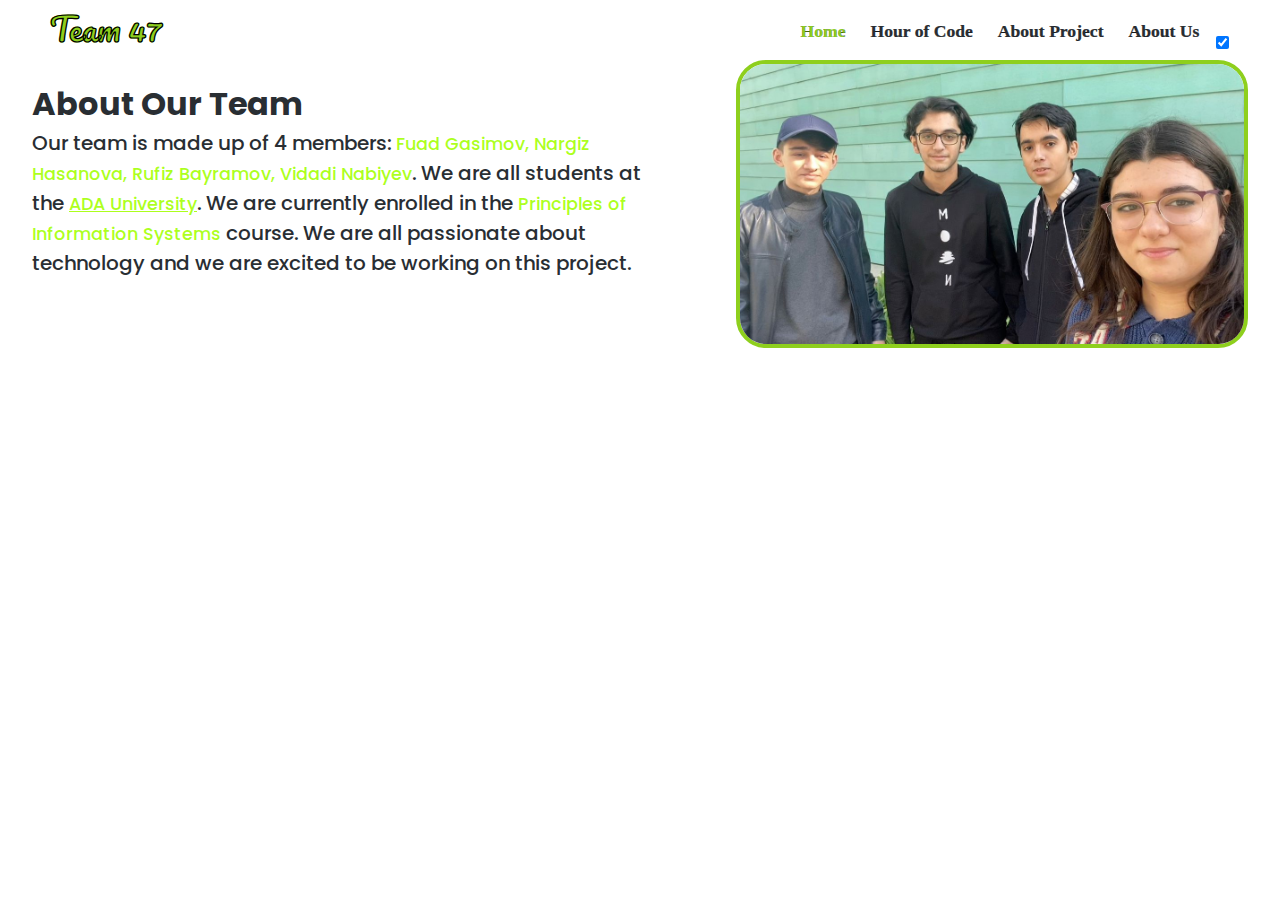
==== html/index.html @ 3bd1cbd7 "header done, home started" ====
<!DOCTYPE html>
<!-- 
    SITE 1101 Principles of Information Systems Fall 2022 
    (c)2022 by Name Surname 
    Submitted in partial fulfillment of the requirements of the course.
-->
<html lang="en">
<head>
    <meta charset="UTF-8">
    <meta http-equiv="X-UA-Compatible" content="IE=edge">
    <meta name="viewport" content="width=device-width, initial-scale=1.0">
    <title>Home</title>
    <link rel="stylesheet" href="/css/style.css">
    <link rel="preconnect" href="https://fonts.googleapis.com">
<link rel="preconnect" href="https://fonts.gstatic.com" crossorigin>
<link href="https://fonts.googleapis.com/css2?family=Montserrat:ital,wght@0,200;0,300;0,400;0,500;0,600;1,100;1,200;1,300;1,400;1,500&family=Nunito:ital,wght@0,200;0,300;0,400;0,500;0,600;1,200;1,300;1,400;1,500&family=Orbitron:wght@400;500;600;700;800;900&family=Pacifico&family=Poppins:ital,wght@0,100;0,200;0,300;0,400;0,500;0,600;0,700;0,800;0,900;1,100;1,200;1,300;1,400;1,500;1,600;1,700;1,800;1,900&family=Roboto:ital,wght@0,100;0,300;0,400;0,500;0,700;1,100&display=swap" rel="stylesheet">
    </head>
<body id="body-id">
    <header>
        <h2 class="title">Team 47</h2>
        <nav>
            <ul class="navbar">
                <li><a class="current" href="index.html">Home</a></li>
                <li><a href="hoc.html">Hour of Code</a></li>
                <li><a href="about-project.html">About Project</a></li>
                <li><a href="about.html">About Us</a></li>
            </ul>
        </nav>
    </header>

    <input type="checkbox" name="dark-mode" id="ChangeTheme">
    <section class="header-section">
        <div class="header-text">
            <h1>About Our Team</h1>

            
            <p>Our team is made up of 4 members: <small>Fuad Gasimov,  Nargiz Hasanova,  Rufiz Bayramov,  Vidadi Nabiyev</small>. We are all students at the <small> <a href="https://ada.edu.az/" target="_blank">ADA University</a></small>. We are currently enrolled in the <small>Principles of Information Systems</small> course. We are all passionate about technology and we are excited to be working on this project.</p>
        </div>
        <div class="header-image">
            <img src="../media/e584858f-a6c1-4c6e-b422-646ae807b594.jpg" alt="UTD">
        </div>
    </section>
    <!-- <section class="main-section">
        <div class="main-div">
            <div class="title-box">
                <h2>About the Team 47</h2>
                <hr>
            </div>
        </div>

    </section> -->

    <script src="../script.js"></script>
</body>
</html>
---- css/style.css ----
*{
    margin: 0;
    padding: 0;
    box-sizing: border-box;
}

body{
    background-color:#fff;
    transition-duration: 0.3s;

}


header{
    width: 98%;
    margin: auto;
    /* border: 1px solid red; */
    display: flex;
    justify-content: space-between;
    position: fixed;
    background-color: #fff;
    transition: 0.2s ease-in-out;


}


.current{
    /* color: #8ecf1d !important; */
    color: #8ecf1d !important;
}

.title{
    color: #8ecf1d;
    font-size: 2rem;
    padding-left: 50px;
    font-family: 'Pacifico', cursive;
    -webkit-text-stroke-width: 0.2px;
    -webkit-text-stroke-color: black;
}
nav{
    display: flex;
    align-items: center;
}
.navbar{
    display: flex;
    justify-content: space-around;
    list-style: none;
    padding-top: 6px;
    margin-right: 30px;

}
.navbar li{
    padding-right: 25px;
    font-size: 1.1rem;
    position: relative;

}
.navbar li::before{
    position: absolute  ;
    content: "";
    top: 120%;
    left: 0;
    display: block;
    width: 0px;
    height: 2px;
    background-color: #fff;
    transition: 0.2s ease-in-out;

}
.navbar li:hover::before{
    width: 78%;
    background-color: #8ecf1d;
}
.navbar li:hover a {
    color: #86c220 !important;
}

.navbar li a{
    text-decoration: none;
    /* color: #F5F4F7; */
    color: #292E33;
    font-weight: 600;
    transition: 0.2s ease-in-out;
    -webkit-text-stroke-width: 0.2px;
    -webkit-text-stroke-color: black;
}


.dark-mode-bg {
    background: #292E33;
  }
.dark-mode-txt {
    color: #fff;
  }

#ChangeTheme{
    position: fixed;
    top: 4%;
    right: 4%;
}

.main-section{
    position: relative;
    /* border: 1px solid red; */
    top: 80px;
}
/* .main-section .main-div{
    position: absolute;
    z-index: 10;
    background-color: #7cb617;
    width: 91%;
    margin-left: 4.5%;
    height: 440px;
    top: 20px;
    border-radius: 40px;
}

.main-section .main-div .title-box h2{
    color: #e2e2e2;
    margin-left: 41%;
    margin-top: 15px;
}

.main-section .main-div .title-box hr{
    width: 19.1 %;
    height: 2px;
    margin-left: 40%;
    margin-top: 10px;
    background-color: #e2e2e2;
    
} */

.header-section{
    position: relative;
    top: 60px;
    width: 100%;
    display: flex;
    justify-content: space-around;
}

.header-section .header-image{
    width: 40%;


}
.header-section .header-image img{
    width: 100%;
    border-radius: 30px;
    border: 4px solid #8ecf1d;

}
.header-section .header-text{
    width: 50%;
    padding-top: 20px;
    /* border: 1px solid red; */
    font-weight: 500;
    font-size: 20px;
    font-family: 'Poppins', sans-serif;
}

.header-section .header-text h1{
    font-family: 'Poppins', sans-serif;
    font-size: 2rem;
}
.header-section .header-text small{
    font-size: 1.1rem;
    font-family: 'Poppins', sans-serif;
    font-weight: 500;
    color: #a2ff00e2;
}

.header-section .header-text small a{
    color: #a2ff00e2 !important;
    transition: 0.2s ease-in-out;
}
.header-section .header-text small a:hover{
    color: #5a8b04 !important;
}
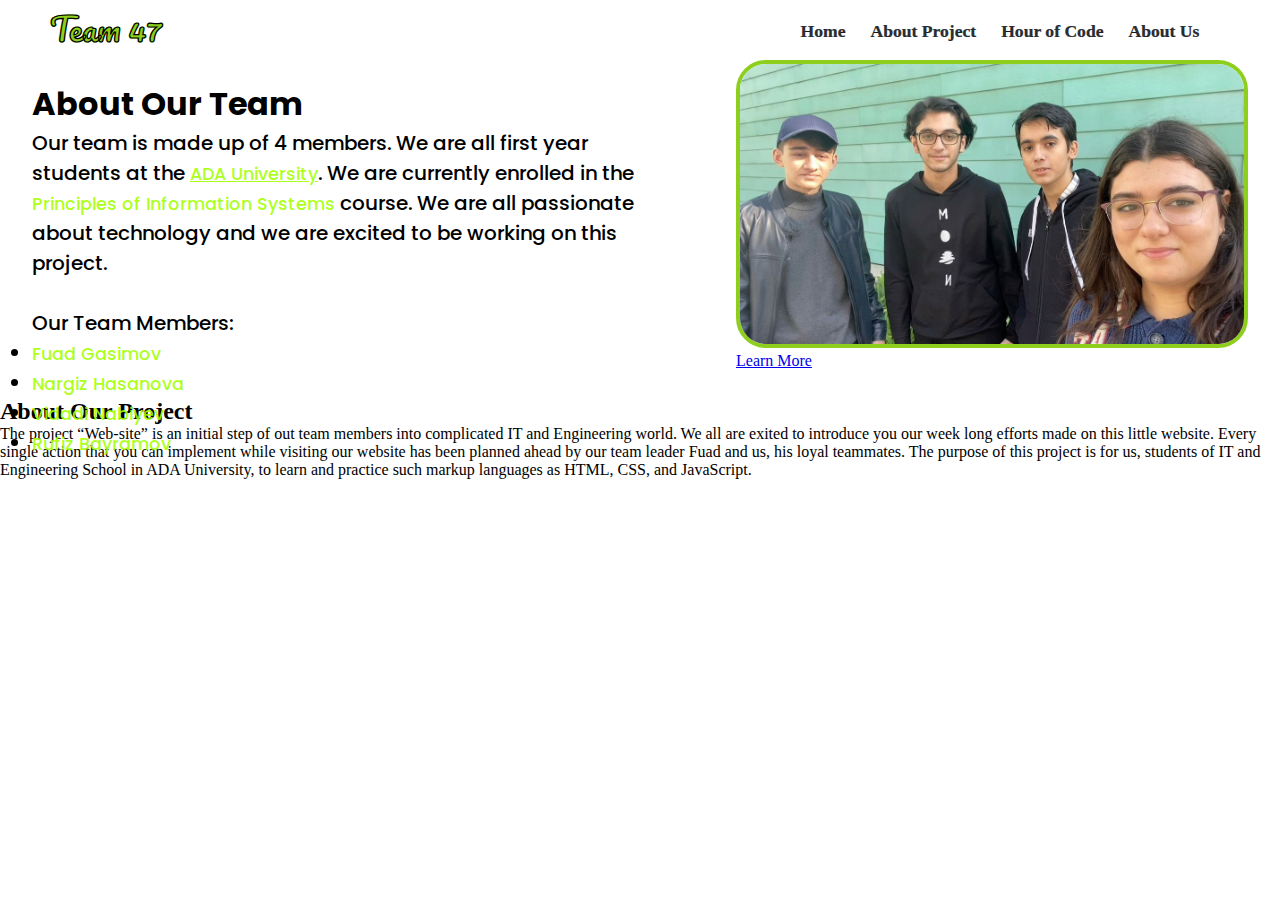
==== commit 1b2f5d93: "description about project" ====
--- a/html/index.html
+++ b/html/index.html
@@ -10,46 +10,60 @@
     <meta http-equiv="X-UA-Compatible" content="IE=edge">
     <meta name="viewport" content="width=device-width, initial-scale=1.0">
     <title>Home</title>
+    <link rel="icon" type="image/png" href="../media/favicon.png" />
     <link rel="stylesheet" href="/css/style.css">
     <link rel="preconnect" href="https://fonts.googleapis.com">
 <link rel="preconnect" href="https://fonts.gstatic.com" crossorigin>
 <link href="https://fonts.googleapis.com/css2?family=Montserrat:ital,wght@0,200;0,300;0,400;0,500;0,600;1,100;1,200;1,300;1,400;1,500&family=Nunito:ital,wght@0,200;0,300;0,400;0,500;0,600;1,200;1,300;1,400;1,500&family=Orbitron:wght@400;500;600;700;800;900&family=Pacifico&family=Poppins:ital,wght@0,100;0,200;0,300;0,400;0,500;0,600;0,700;0,800;0,900;1,100;1,200;1,300;1,400;1,500;1,600;1,700;1,800;1,900&family=Roboto:ital,wght@0,100;0,300;0,400;0,500;0,700;1,100&display=swap" rel="stylesheet">
-    </head>
+<link rel="stylesheet" href="https://cdnjs.cloudflare.com/ajax/libs/font-awesome/5.15.4/css/all.min.css" integrity="sha512-1ycn6IcaQQ40/MKBW2W4Rhis/DbILU74C1vSrLJxCq57o941Ym01SwNsOMqvEBFlcgUa6xLiPY/NS5R+E6ztJQ==" crossorigin="anonymous" referrerpolicy="no-referrer" />
+</head>
 <body id="body-id">
     <header>
         <h2 class="title">Team 47</h2>
         <nav>
             <ul class="navbar">
-                <li><a class="current" href="index.html">Home</a></li>
+                <li><a class="header-nav" href="#header-section">Home</a></li>
+                <li><a class="about-nav"href="#home-about-pr">About Project</a></li>
                 <li><a href="hoc.html">Hour of Code</a></li>
-                <li><a href="about-project.html">About Project</a></li>
                 <li><a href="about.html">About Us</a></li>
             </ul>
         </nav>
     </header>
 
-    <input type="checkbox" name="dark-mode" id="ChangeTheme">
-    <section class="header-section">
+    <section class="header-section" id="header-section">
         <div class="header-text">
             <h1>About Our Team</h1>
 
             
-            <p>Our team is made up of 4 members: <small>Fuad Gasimov,  Nargiz Hasanova,  Rufiz Bayramov,  Vidadi Nabiyev</small>. We are all students at the <small> <a href="https://ada.edu.az/" target="_blank">ADA University</a></small>. We are currently enrolled in the <small>Principles of Information Systems</small> course. We are all passionate about technology and we are excited to be working on this project.</p>
+            <p>Our team is made up of 4 members. We are all first year students at the <small> <a href="https://ada.edu.az/" target="_blank">ADA University</a></small>. We are currently enrolled in the <small>Principles of Information Systems</small> course. We are all passionate about technology and we are excited to be working on this project.</p>
+            <br>
+            <p>Our Team Members:</p>
+            <ul>
+                <li><small>Fuad Gasimov</small></li>
+                <li><small>Nargiz Hasanova</small></li>
+                <li><small>Vidadi Nabiyev</small></li>
+                <li><small>Rufiz Bayramov</small></li>
+            </ul>
         </div>
         <div class="header-image">
             <img src="../media/e584858f-a6c1-4c6e-b422-646ae807b594.jpg" alt="UTD">
+            <a href="about.html" class="learn-more">
+                <span class="circle" aria-hidden="true">
+                <span class="icon arrow"></span>
+                </span>
+                <span class="button-text">Learn More</span>
+              </a>
         </div>
     </section>
-    <!-- <section class="main-section">
-        <div class="main-div">
-            <div class="title-box">
-                <h2>About the Team 47</h2>
-                <hr>
-            </div>
-        </div>
+    <section class="home-about-pr" id="home-about-pr">
+        <h2>About Our Project</h2>
+        <p>The project “Web-site” is an initial step of out team members into complicated IT and Engineering world. We all are exited to  introduce you our week long efforts made on this little website. Every single action that you can implement while visiting our website has been planned ahead by our team leader Fuad and us, his loyal teammates.
+            The purpose of this project is for us, students of IT and Engineering School in ADA University, to learn and practice such markup languages as HTML, CSS, and JavaScript.</p>
+    </section>
+    
+        
 
-    </section> -->
-
+    
     <script src="../script.js"></script>
 </body>
 </html>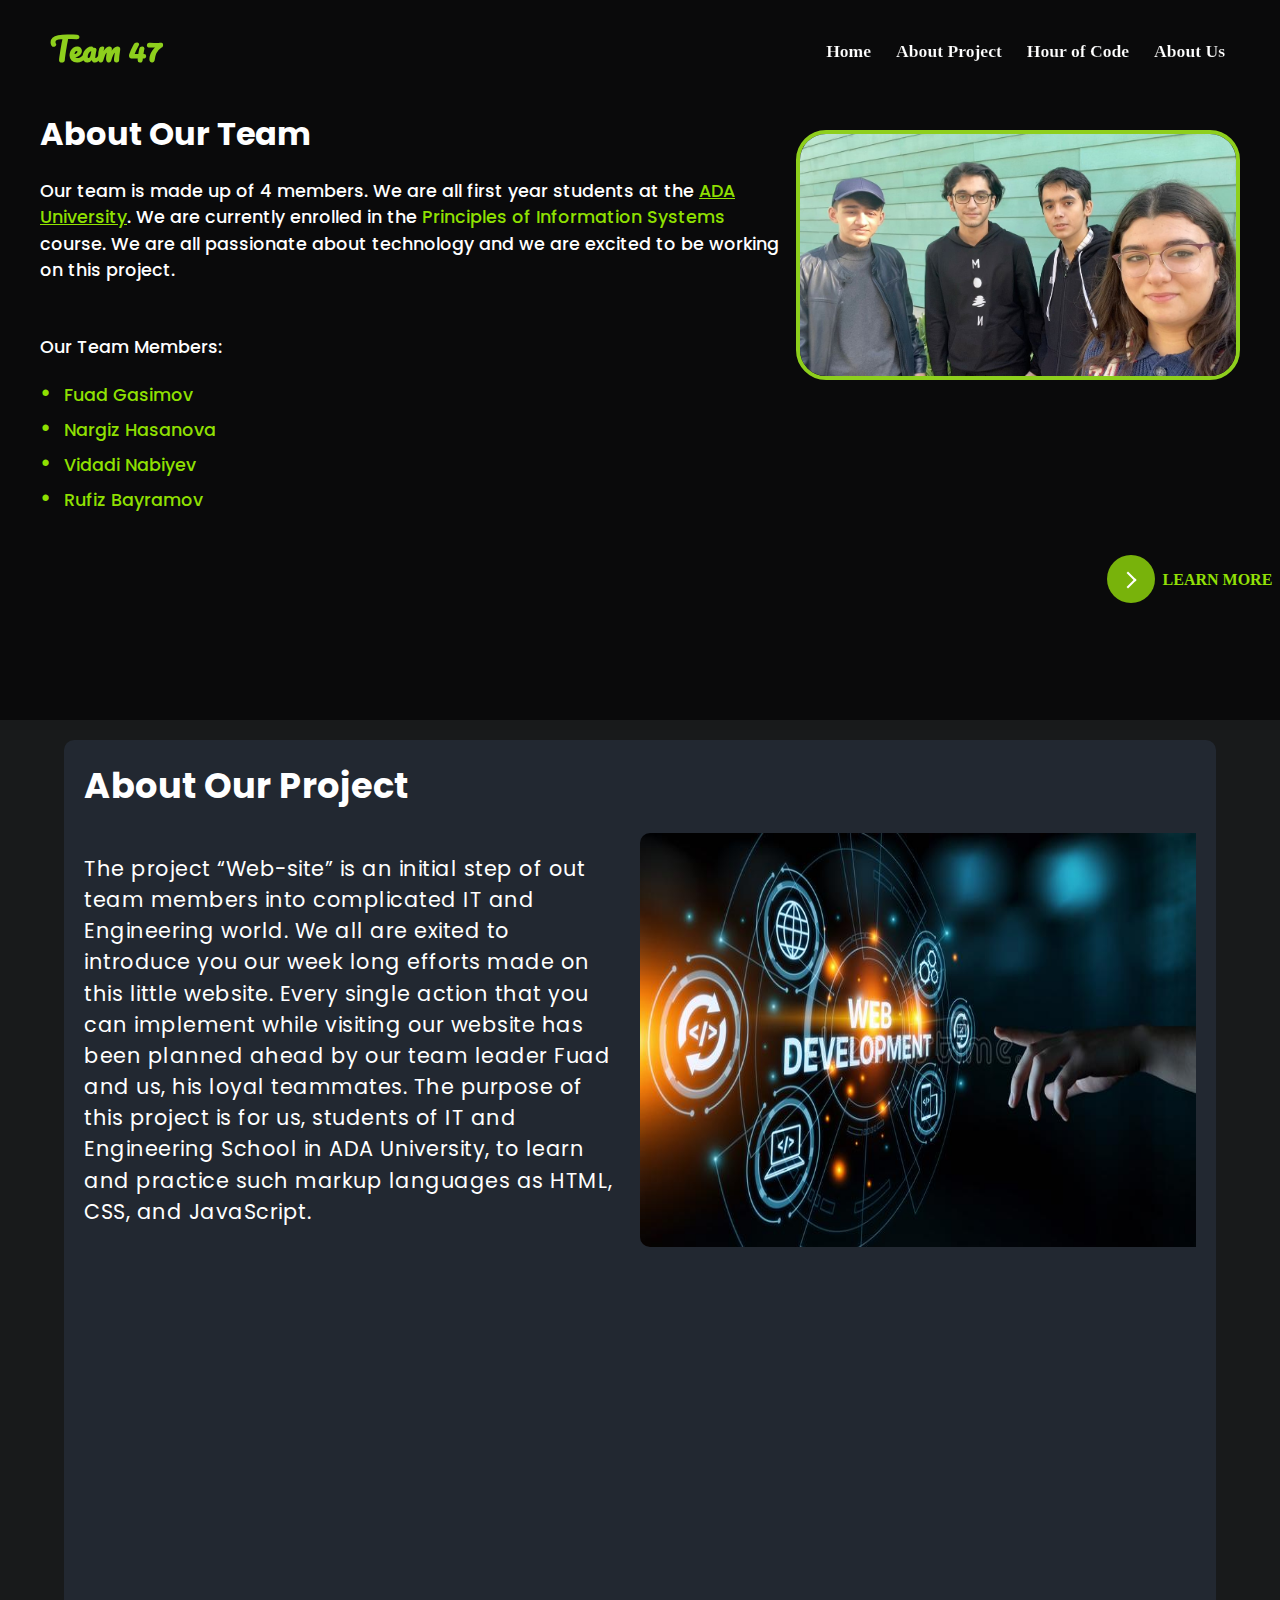
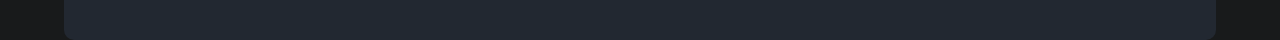
==== commit 5cb98730: "about project image" ====
--- a/html/index.html
+++ b/html/index.html
@@ -57,8 +57,12 @@
     </section>
     <section class="home-about-pr" id="home-about-pr">
         <h2>About Our Project</h2>
-        <p>The project “Web-site” is an initial step of out team members into complicated IT and Engineering world. We all are exited to  introduce you our week long efforts made on this little website. Every single action that you can implement while visiting our website has been planned ahead by our team leader Fuad and us, his loyal teammates.
-            The purpose of this project is for us, students of IT and Engineering School in ADA University, to learn and practice such markup languages as HTML, CSS, and JavaScript.</p>
+        <div class="desc">
+            <p>The project “Web-site” is an initial step of out team members into complicated IT and Engineering world. We all are exited to  introduce you our week long efforts made on this little website. Every single action that you can implement while visiting our website has been planned ahead by our team leader Fuad and us, his loyal teammates.
+                The purpose of this project is for us, students of IT and Engineering School in ADA University, to learn and practice such markup languages as HTML, CSS, and JavaScript.</p>
+            <img src="../media/web.jpg" alt="">
+        </div>
+       
     </section>
     
         
--- a/css/style.css
+++ b/css/style.css
@@ -5,23 +5,33 @@
 }
 
 body{
-    background-color:#fff;
+    background-color:#181A1B;
     transition-duration: 0.3s;
 
 }
 
 
 header{
-    width: 98%;
+    width: 100%;
     margin: auto;
     /* border: 1px solid red; */
     display: flex;
     justify-content: space-between;
     position: fixed;
-    background-color: #fff;
     transition: 0.2s ease-in-out;
-
-
+    z-index: 200;
+    padding: 20px 0;
+
+}
+header.sticky{
+    background-color: #181A1B;
+    box-shadow: 0 0 10px 0 rgba(0,0,0,0.5);
+    padding: 0px 0;
+    border-bottom: 2px solid #8ecf1d;
+
+}
+.navbar-scroll{
+    background-color: #181A1B !important;
 }
 
 
@@ -29,14 +39,14 @@
     /* color: #8ecf1d !important; */
     color: #8ecf1d !important;
 }
+
 
 .title{
     color: #8ecf1d;
     font-size: 2rem;
     padding-left: 50px;
     font-family: 'Pacifico', cursive;
-    -webkit-text-stroke-width: 0.2px;
-    -webkit-text-stroke-color: black;
+
 }
 nav{
     display: flex;
@@ -79,69 +89,65 @@
 .navbar li a{
     text-decoration: none;
     /* color: #F5F4F7; */
-    color: #292E33;
+    color: #fff;
     font-weight: 600;
     transition: 0.2s ease-in-out;
     -webkit-text-stroke-width: 0.2px;
     -webkit-text-stroke-color: black;
-}
-
-
-.dark-mode-bg {
-    background: #292E33;
+    transition: 0.3s ease-in-out;
+}
+
+
+/* .dark-mode-bg {
+    background: #181A1B;
   }
+.light-mode-bg {
+    background: #fff;
+  }
+
 .dark-mode-txt {
     color: #fff;
   }
 
 #ChangeTheme{
     position: fixed;
-    top: 4%;
+    bottom: 6%;
     right: 4%;
-}
+} */
 
 .main-section{
     position: relative;
     /* border: 1px solid red; */
     top: 80px;
 }
-/* .main-section .main-div{
-    position: absolute;
-    z-index: 10;
-    background-color: #7cb617;
-    width: 91%;
-    margin-left: 4.5%;
-    height: 440px;
-    top: 20px;
-    border-radius: 40px;
-}
-
-.main-section .main-div .title-box h2{
-    color: #e2e2e2;
-    margin-left: 41%;
-    margin-top: 15px;
-}
-
-.main-section .main-div .title-box hr{
-    width: 19.1 %;
-    height: 2px;
-    margin-left: 40%;
-    margin-top: 10px;
-    background-color: #e2e2e2;
+
+small{
+    font-size: 1.1rem;
+    font-family: 'Poppins', sans-serif;
+    font-weight: 500;
+    color: #a2ff00e2;
     
-} */
-
+}
 .header-section{
-    position: relative;
-    top: 60px;
-    width: 100%;
+    background-image: url(../media/pexels-hasan-albari-1229861.jpg);
+    background-color: rgba(0, 0, 0, 0.584);
+    background-attachment: fixed;
+    background-blend-mode: darken;
+    background-size: cover;
+    background-position: center;
+    background-repeat: no-repeat;
+    position: relative;
+    padding-top: 90px;
+    width: 100%;
+    height: 80vh;
     display: flex;
     justify-content: space-around;
 }
 
 .header-section .header-image{
     width: 40%;
-
+    margin-right: 40px;
+    margin-top: 40px;
 
 }
 .header-section .header-image img{
@@ -150,8 +156,104 @@
     border: 4px solid #8ecf1d;
 
 }
+
+
+
+
+   
+   a.learn-more {
+    width: 12rem;
+    height: auto;
+    position: relative;
+    display: inline-block;
+    cursor: pointer;
+    outline: none;
+    border: 0;
+    vertical-align: middle;
+    text-decoration: none;
+    background: transparent;
+    padding: 0;
+    font-size: inherit;
+    font-family: inherit;
+    top: 29%;
+    left: 70%;
+   }
+   
+   a.learn-more .circle {
+    transition: all 0.45s cubic-bezier(0.65, 0, 0.076, 1);
+    position: relative;
+    display: block;
+    margin: 0;
+    width: 3rem;
+    height: 3rem;
+    background: #78b30b;
+    border-radius: 1.625rem;
+   }
+   
+   a.learn-more .circle .icon {
+    transition: all 0.45s cubic-bezier(0.65, 0, 0.076, 1);
+    position: absolute;
+    top: 0;
+    bottom: 0;
+    margin: auto;
+    background: #fff;
+   }
+   
+   a.learn-more .circle .icon.arrow {
+    transition: all 0.45s cubic-bezier(0.65, 0, 0.076, 1);
+    left: 0.625rem;
+    width: 1.125rem;
+    height: 0.125rem;
+    background: none;
+   }
+   
+   a.learn-more .circle .icon.arrow::before {
+    position: absolute;
+    content: "";
+    top: -0.29rem;
+    right: 0.0625rem;
+    width: 0.625rem;
+    height: 0.625rem;
+    border-top: 0.125rem solid #fff;
+    border-right: 0.125rem solid #fff;
+    transform: rotate(45deg);
+   }
+   
+   a.learn-more .button-text {
+    transition: all 0.45s cubic-bezier(0.65, 0, 0.076, 1);
+    position: absolute;
+    top: 0;
+    left: 0;
+    right: 0;
+    bottom: 0;
+    padding: 0.75rem 0;
+    margin: 0 0 0 1.85rem;
+    color: #92E006;
+    font-weight: 700;
+    line-height: 1.6;
+    text-align: center;
+    text-transform: uppercase;
+   }
+   
+   a:hover .circle {
+    width: 100%;
+   }
+   
+   a:hover .circle .icon.arrow {
+    background: #fff;
+    transform: translate(1rem, 0);
+   }
+   
+   a:hover .button-text {
+    color: #fff;
+   }
+
+
+
+
 .header-section .header-text{
-    width: 50%;
+    width: 68%;
+    margin-left: 40px;
     padding-top: 20px;
     /* border: 1px solid red; */
     font-weight: 500;
@@ -160,14 +262,16 @@
 }
 
 .header-section .header-text h1{
+    color: #fff;
     font-family: 'Poppins', sans-serif;
     font-size: 2rem;
 }
-.header-section .header-text small{
+.header-section .header-text p{
+    color: #fff;
+    font-family: 'Poppins', sans-serif;
     font-size: 1.1rem;
-    font-family: 'Poppins', sans-serif;
-    font-weight: 500;
-    color: #a2ff00e2;
+    margin-top: 20px;
+    line-height: 1.5;
 }
 
 .header-section .header-text small a{
@@ -176,4 +280,198 @@
 }
 .header-section .header-text small a:hover{
     color: #5a8b04 !important;
+}
+
+
+.header-section .header-text ul{
+    list-style: none;
+    padding-top: 15px;
+}
+.header-section .header-text ul li::before{
+    content: "\2022";
+    color: #a2ff00e2;
+    display: inline-block;
+    width: 1em;
+    font-size: 1.5rem;
+}
+
+i{
+    width: 30px;
+    color: #fff;
+}
+
+
+
+/* -------------ABOUT US--------------- */
+
+
+
+
+
+.about-header{
+    background-image: url(../media/pexels-pixabay-270360.jpg);
+    background-color: rgba(0, 0, 0, 0.875);
+    background-attachment: fixed;
+    background-blend-mode: darken;
+    background-size: cover;
+    background-position: center;
+    background-repeat: no-repeat;
+    width: 100%;
+    height: 80vh;
+}
+
+.about-header h1{
+    color: rgba(255, 255, 255, 0.834);
+    font-family: 'Poppins', sans-serif;
+    letter-spacing: 2px;
+    font-size: 3rem;
+    padding-top: 250px;
+    text-align: center;
+}
+
+
+.a-member-left{
+    width: 100%;
+    height: 90vh;
+    position: relative;
+}
+.a-member-left .photo-about{
+    position: absolute;
+    width: 25%;
+    height: 450px;
+
+
+    box-shadow: 0 0 10px 0 rgb(42, 42, 42);
+    left: 15%;
+    top: 22%;
+
+
+}
+.a-member-left .info-about{
+    z-index: -1;
+    position: absolute;
+    width: 100%;
+    height: 300px;
+    background: #008080c4;
+    box-shadow: 0 0 10px 0 rgb(42, 42, 42);
+    top: 12%;
+
+}
+.a-member-left .info-about p{
+    display: inline-block;
+    width: 42%;
+    margin-left: 50%;
+    margin-top: -40px;
+    color: #fff;
+    font-family: 'Poppins', sans-serif;
+    font-size: 1.1rem;
+    padding: 20px;
+    line-height: 1.5;
+    letter-spacing: 0.5px;
+}
+.a-member-left .info-about h2{
+    margin-top: 20px;
+    margin-left: 21.5%;
+    font-size: 1.8rem;
+    color: #fff;
+}
+.a-member-left .photo-about img{
+    width: 100%;
+
+    border-radius: 5px;
+}
+
+
+
+
+
+.a-member-right{
+    width: 100%;
+    height: 90vh;
+    position: relative;
+}
+.a-member-right .photo-about{
+    position: absolute;
+    width: 25%;
+    height: 450px;
+
+
+    box-shadow: 0 0 10px 0 rgb(42, 42, 42);
+    right: 15%;
+    top: 22%;
+
+
+}
+.a-member-right .info-about{
+    z-index: -1;
+    position: absolute;
+    width: 100%;
+    height: 300px;
+    background: #008080c4;
+    box-shadow: 0 0 10px 0 rgb(42, 42, 42);
+    top: 12%;
+
+}
+.a-member-right .info-about p{
+    display: inline-block;
+    width: 42%;
+    margin-left: 9%;
+    margin-top: -50px;
+    color: #fff;
+    font-family: 'Poppins', sans-serif;
+    font-size: 1.1rem;
+    padding: 20px;
+    line-height: 1.5;
+    letter-spacing: 0.5px;
+}
+.a-member-right .info-about h2{
+    margin-left: 65.2%;
+    margin-top: 20px;
+    font-size: 1.8rem;
+    color: #fff;
+}
+.a-member-right .photo-about img{
+    width: 100%;
+
+    border-radius: 5px;
+}
+
+
+
+.home-about-pr{
+    margin: auto;
+    margin-top: 20px;
+    border-radius: 10px;
+    width: 90%;
+    height: 100vh;
+    background: #222831;
+}
+
+.home-about-pr p{
+    color: #fff;
+    font-family: 'Poppins', sans-serif;
+    font-size: 1.3rem;
+    padding: 20px;
+    line-height: 1.5;
+    letter-spacing: 0.5px;
+}
+
+
+.home-about-pr h2{
+    color: #fff;
+    font-family: 'Poppins', sans-serif;
+    font-size: 2.2rem;
+    padding: 20px;
+    line-height: 1.5;
+    letter-spacing: 0.5px;
+}
+
+.desc{
+    display: flex;
+}
+
+.desc img{
+    width: 50%;
+    border-radius: 10px;
+    padding-right: 20px;
 }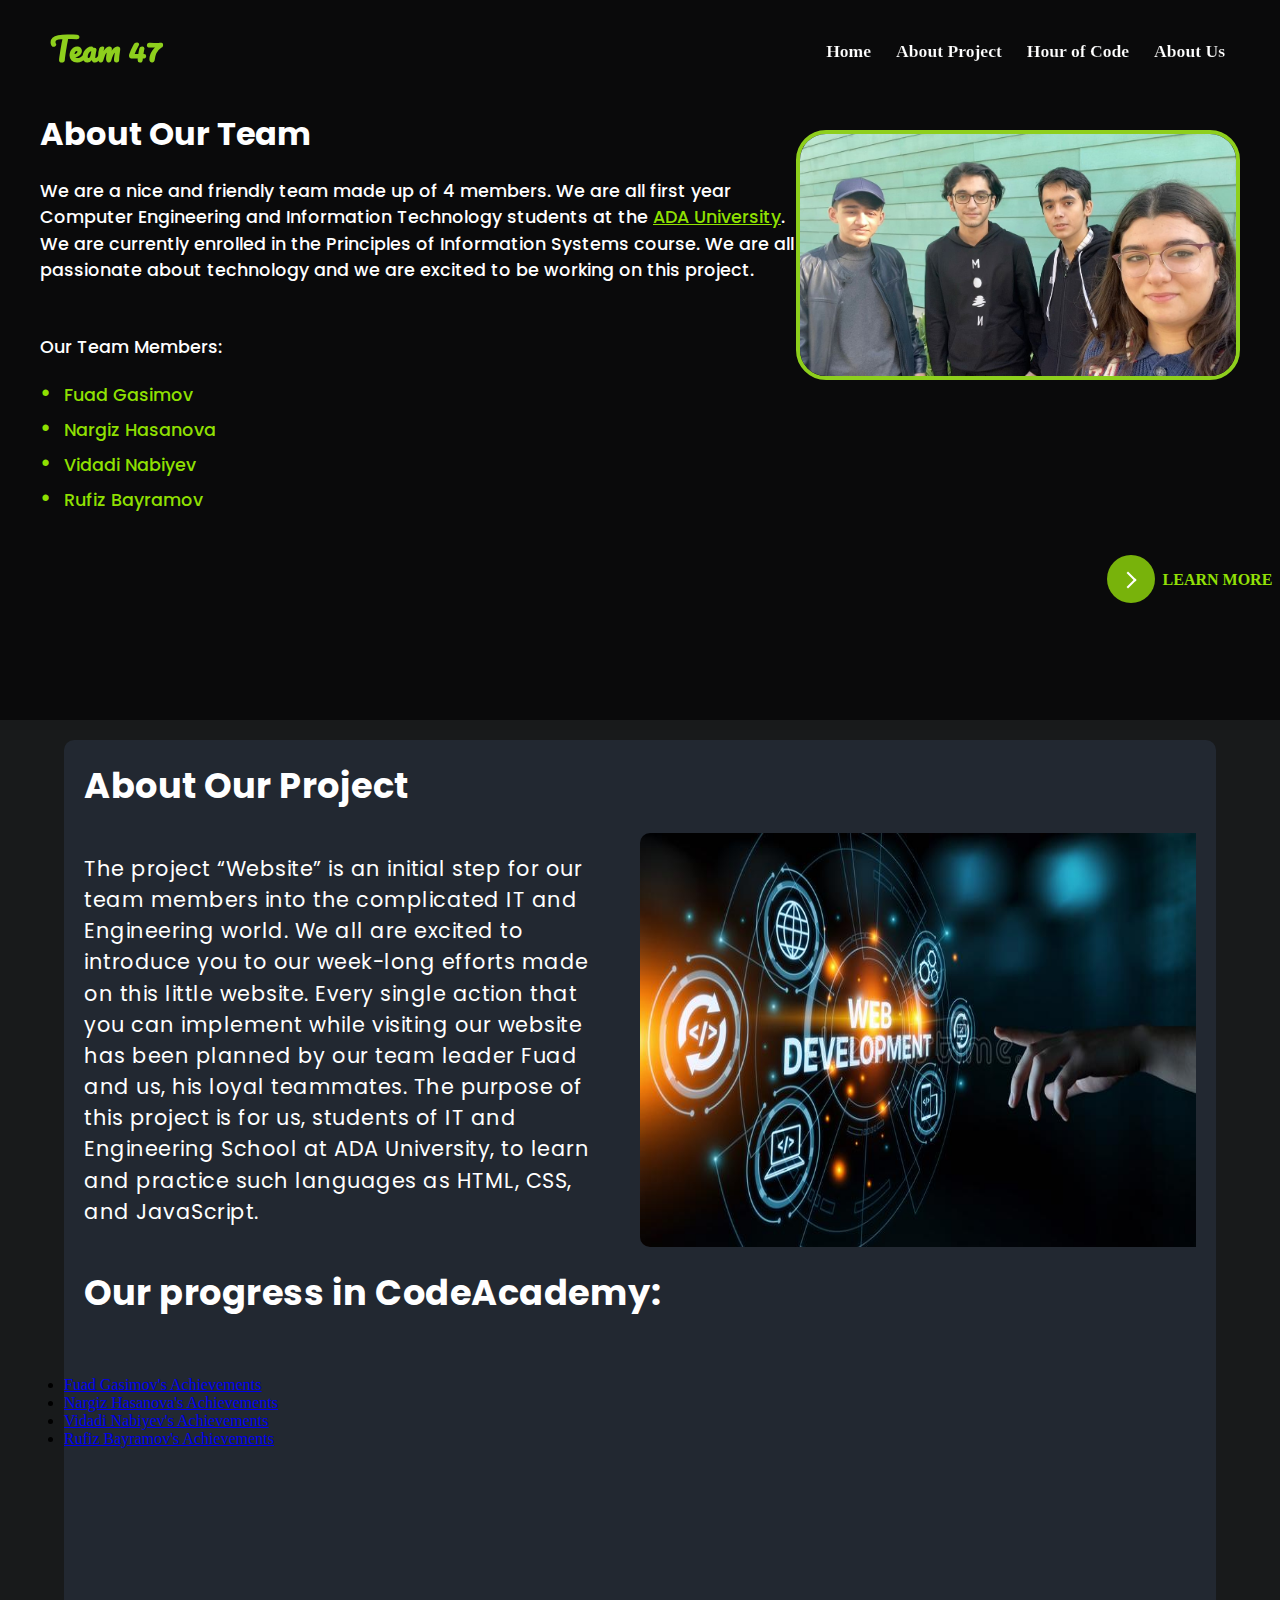
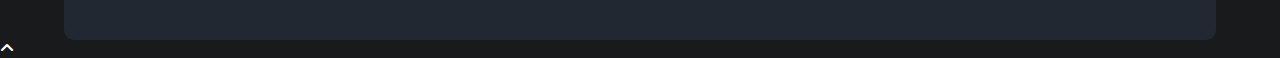
==== commit 4acfaea9: "css issue fixed" ====
--- a/html/index.html
+++ b/html/index.html
@@ -10,12 +10,12 @@
     <meta http-equiv="X-UA-Compatible" content="IE=edge">
     <meta name="viewport" content="width=device-width, initial-scale=1.0">
     <title>Home</title>
-    <link rel="icon" type="image/png" href="../media/favicon.png" />
-    <link rel="stylesheet" href="/css/style.css">
+    <link rel="icon" type="image/png" href="../media/homepg.png" />
+    <link rel="stylesheet" href="../css/style.css">
     <link rel="preconnect" href="https://fonts.googleapis.com">
-<link rel="preconnect" href="https://fonts.gstatic.com" crossorigin>
-<link href="https://fonts.googleapis.com/css2?family=Montserrat:ital,wght@0,200;0,300;0,400;0,500;0,600;1,100;1,200;1,300;1,400;1,500&family=Nunito:ital,wght@0,200;0,300;0,400;0,500;0,600;1,200;1,300;1,400;1,500&family=Orbitron:wght@400;500;600;700;800;900&family=Pacifico&family=Poppins:ital,wght@0,100;0,200;0,300;0,400;0,500;0,600;0,700;0,800;0,900;1,100;1,200;1,300;1,400;1,500;1,600;1,700;1,800;1,900&family=Roboto:ital,wght@0,100;0,300;0,400;0,500;0,700;1,100&display=swap" rel="stylesheet">
-<link rel="stylesheet" href="https://cdnjs.cloudflare.com/ajax/libs/font-awesome/5.15.4/css/all.min.css" integrity="sha512-1ycn6IcaQQ40/MKBW2W4Rhis/DbILU74C1vSrLJxCq57o941Ym01SwNsOMqvEBFlcgUa6xLiPY/NS5R+E6ztJQ==" crossorigin="anonymous" referrerpolicy="no-referrer" />
+    <link rel="preconnect" href="https://fonts.gstatic.com" crossorigin>
+    <link href="https://fonts.googleapis.com/css2?family=Montserrat:ital,wght@0,200;0,300;0,400;0,500;0,600;1,100;1,200;1,300;1,400;1,500&family=Nunito:ital,wght@0,200;0,300;0,400;0,500;0,600;1,200;1,300;1,400;1,500&family=Orbitron:wght@400;500;600;700;800;900&family=Pacifico&family=Poppins:ital,wght@0,100;0,200;0,300;0,400;0,500;0,600;0,700;0,800;0,900;1,100;1,200;1,300;1,400;1,500;1,600;1,700;1,800;1,900&family=Roboto:ital,wght@0,100;0,300;0,400;0,500;0,700;1,100&display=swap" rel="stylesheet">
+    <link rel="stylesheet" href="https://cdnjs.cloudflare.com/ajax/libs/font-awesome/6.2.1/css/all.min.css"/>
 </head>
 <body id="body-id">
     <header>
@@ -24,7 +24,7 @@
             <ul class="navbar">
                 <li><a class="header-nav" href="#header-section">Home</a></li>
                 <li><a class="about-nav"href="#home-about-pr">About Project</a></li>
-                <li><a href="hoc.html">Hour of Code</a></li>
+                <li><a class="hoc-nav" href="#hour-of-code">Hour of Code</a></li>
                 <li><a href="about.html">About Us</a></li>
             </ul>
         </nav>
@@ -35,7 +35,7 @@
             <h1>About Our Team</h1>
 
             
-            <p>Our team is made up of 4 members. We are all first year students at the <small> <a href="https://ada.edu.az/" target="_blank">ADA University</a></small>. We are currently enrolled in the <small>Principles of Information Systems</small> course. We are all passionate about technology and we are excited to be working on this project.</p>
+            <p>We are a nice and friendly team made up of 4 members. We are all first year Computer Engineering and Information Technology students at the <small> <a href="https://ada.edu.az/" target="_blank">ADA University</a></small>. We are currently enrolled in the Principles of Information Systems course. We are all passionate about technology and we are excited to be working on this project.</p>
             <br>
             <p>Our Team Members:</p>
             <ul>
@@ -58,15 +58,29 @@
     <section class="home-about-pr" id="home-about-pr">
         <h2>About Our Project</h2>
         <div class="desc">
-            <p>The project “Web-site” is an initial step of out team members into complicated IT and Engineering world. We all are exited to  introduce you our week long efforts made on this little website. Every single action that you can implement while visiting our website has been planned ahead by our team leader Fuad and us, his loyal teammates.
-                The purpose of this project is for us, students of IT and Engineering School in ADA University, to learn and practice such markup languages as HTML, CSS, and JavaScript.</p>
+            <p>The project “Website” is an initial step for our team members into the complicated IT and Engineering world. We all are excited to introduce you to our week-long efforts made on this little website. Every single action that you can implement while visiting our website has been planned by our team leader Fuad and us, his loyal teammates. The purpose of this project is for us, students of IT and Engineering School at ADA University, to learn and practice such languages as HTML, CSS, and JavaScript.</p>
             <img src="../media/web.jpg" alt="">
+        </div>
+        <h2>Our progress in CodeAcademy:</h2>
+        <div class="progress">
+            <img src="../media/luca-bravo-XJXWbfSo2f0-unsplash.jpg" alt="">
+            <ul class="progress-list">
+                <br>
+                <li class="progress-item"><a href="https://www.codecademy.com/users/Fuad_Gasimov/achievements" target="_blank">Fuad Gasimov's Achievements</a></li>
+                <li class="progress-item"><a href="https://www.codecademy.com/users/nargiz-hasanova/achievements" target="_blank">Nargiz Hasanova's Achievements</a></li>
+                <li class="progress-item"><a href="https://www.codecademy.com/users/nebiyev.321/achievements" target="_blank" rel="">Vidadi Nabiyev's Achievements</a></li>
+                <li class="progress-item"><a href="https://www.codecademy.com/users/RufizBayramov16980/achievements" target="_blank"> Rufiz Bayramov's Achievements</a></li>
+            </ul>
         </div>
        
     </section>
     
+    <section id="hour-of-code" class="hour-of-code">
+
+    </section>
         
 
+    <a class="go-to-top" href="#header-section"><i class="fa-solid fa-angle-up"></i></a>
     
     <script src="../script.js"></script>
 </body>
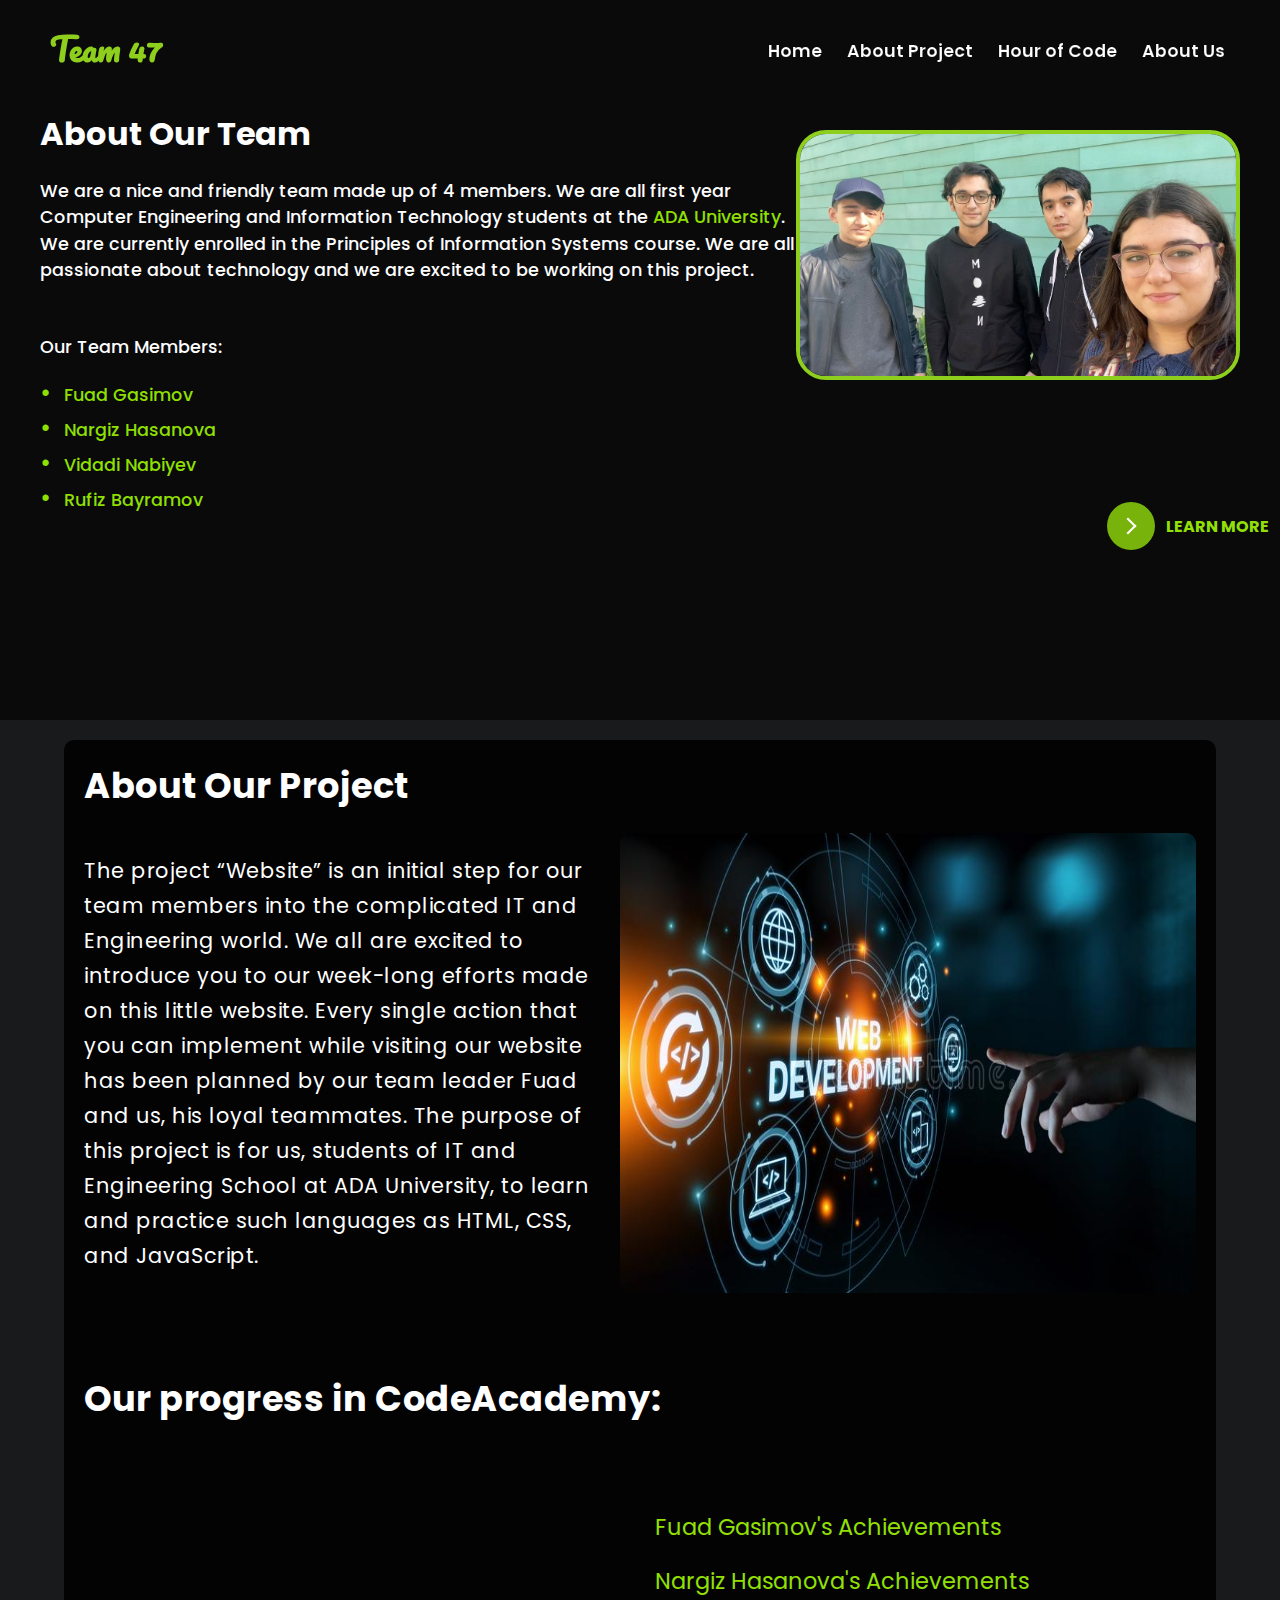
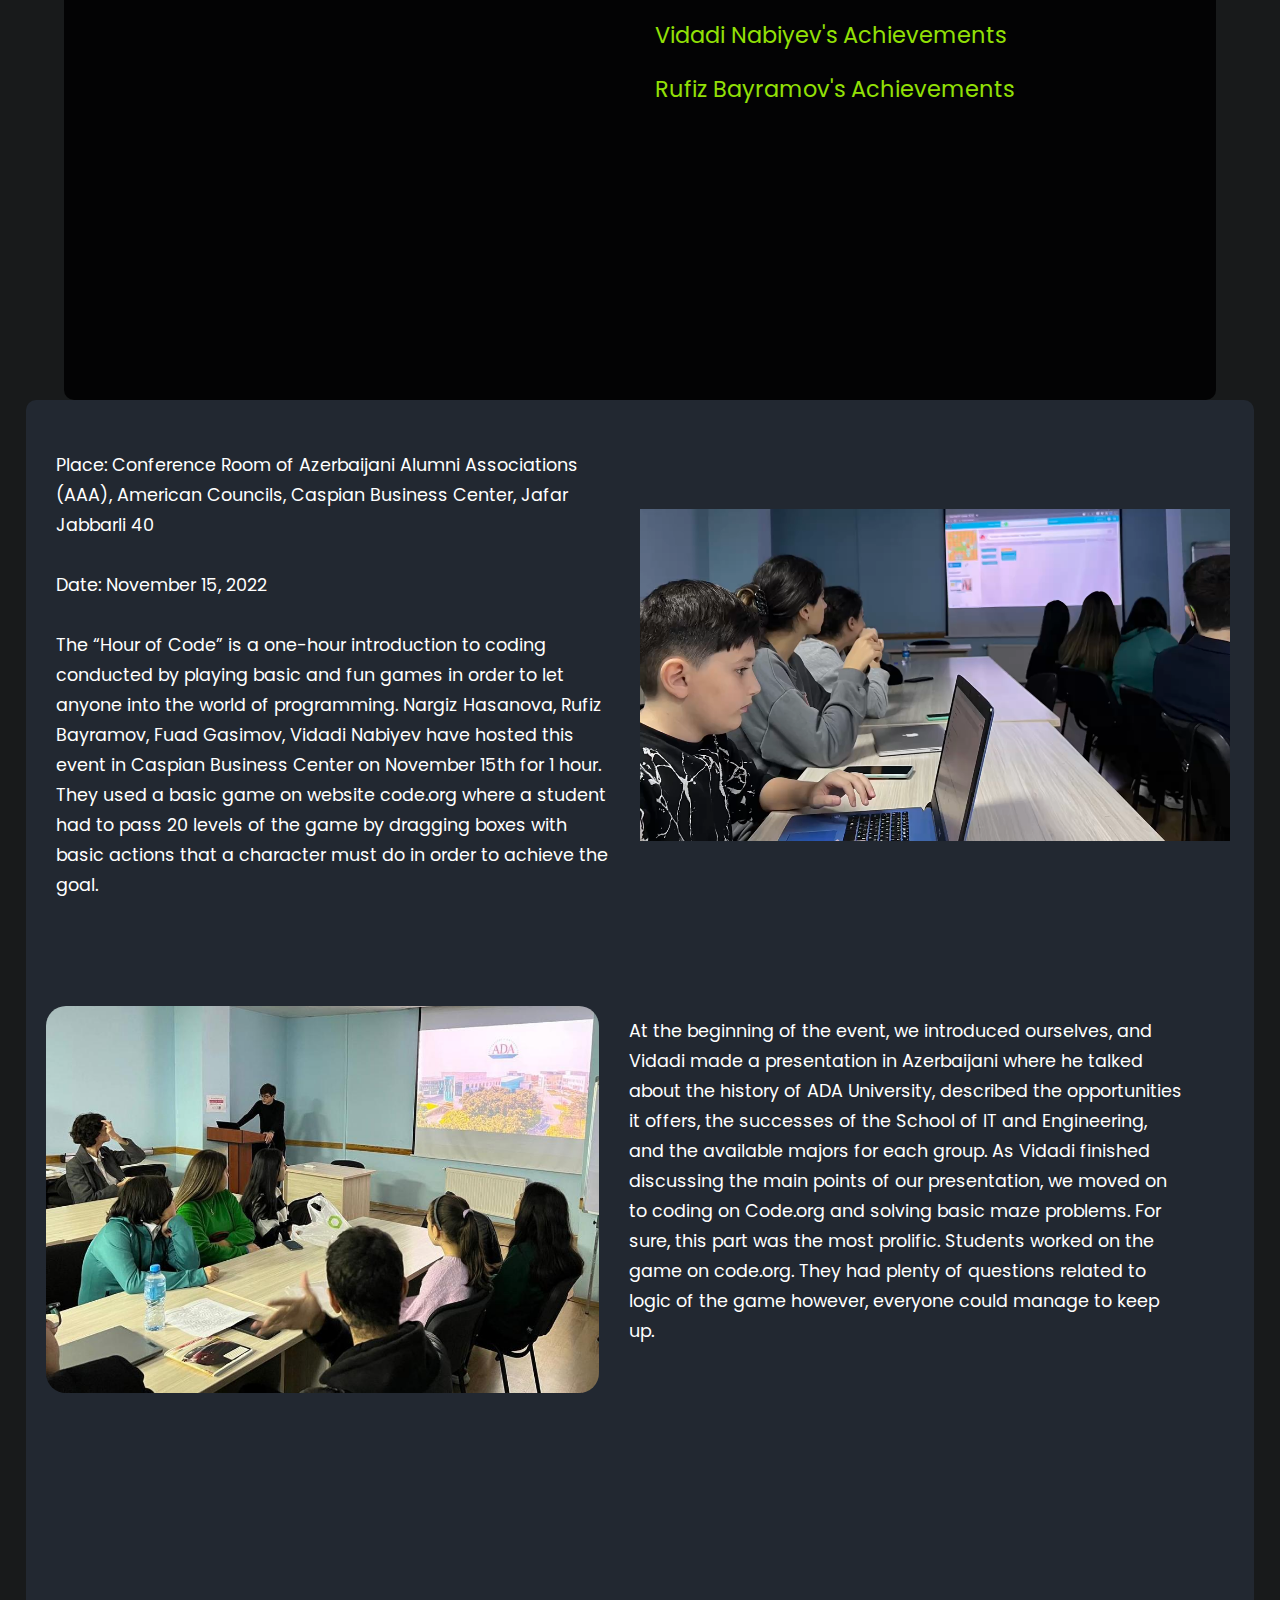
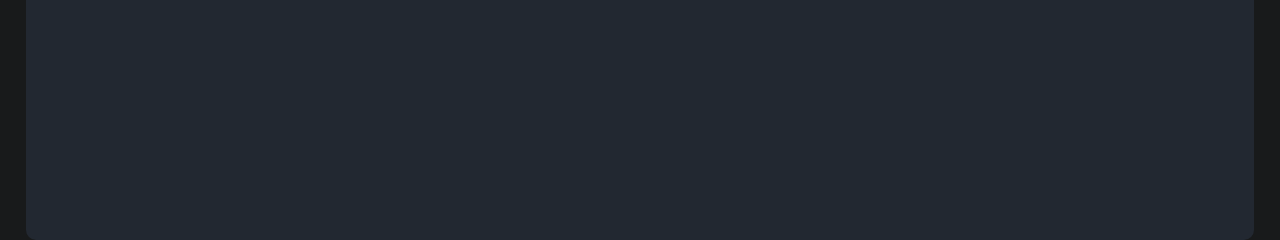
==== commit 59651eaa: "hour of code part 80% done" ====
--- a/html/index.html
+++ b/html/index.html
@@ -76,7 +76,16 @@
     </section>
     
     <section id="hour-of-code" class="hour-of-code">
-
+        <div class="video">
+            <p class="hoc-text">Place: Conference Room of Azerbaijani Alumni Associations (AAA), American Councils, Caspian Business Center, Jafar Jabbarli 40 <br><br>
+                Date: November 15, 2022 <br><br>
+                The “Hour of Code” is a one-hour introduction to coding conducted by playing basic and fun games in order to let anyone into the world of programming. Nargiz Hasanova, Rufiz Bayramov, Fuad Gasimov, Vidadi Nabiyev have hosted this event in Caspian Business Center on November 15th for 1 hour. They used a basic game on website code.org where a student had to pass 20 levels of the game by dragging boxes with basic actions that a character must do in order to achieve the goal. </p>
+            <video src="../media/video.mp4" autoplay loop></video>
+        </div> <br><br> 
+        <div class="video">
+            <img src="../media/9e7d9bd8-7c5c-4025-b827-5857c328c564.jpg" alt="">
+            <p class="hoc-text">At the beginning of the event, we introduced ourselves, and Vidadi made a presentation in Azerbaijani where he talked about the history of ADA University, described the opportunities it offers, the successes of the School of IT and Engineering, and the available majors for each group. As Vidadi finished discussing the main points of our presentation, we moved on to coding on Code.org and solving basic maze problems. For sure, this part was the most prolific. Students worked on the game on code.org. They had plenty of questions related to logic of the game however, everyone could manage to keep up. </p>
+        </div>
     </section>
         
 
--- a/css/style.css
+++ b/css/style.css
@@ -2,6 +2,8 @@
     margin: 0;
     padding: 0;
     box-sizing: border-box;
+    scroll-behavior: smooth;
+
 }
 
 body{
@@ -58,6 +60,9 @@
     list-style: none;
     padding-top: 6px;
     margin-right: 30px;
+    font-family: 'Poppins', sans-serif;
+    font-weight: 400;
+
 
 }
 .navbar li{
@@ -175,8 +180,10 @@
     padding: 0;
     font-size: inherit;
     font-family: inherit;
-    top: 29%;
+    top: 20%;
     left: 70%;
+    font-family: 'Poppins', sans-serif;
+
    }
    
    a.learn-more .circle {
@@ -275,11 +282,27 @@
 }
 
 .header-section .header-text small a{
+    text-decoration: none;
     color: #a2ff00e2 !important;
     transition: 0.2s ease-in-out;
+    position: relative;
+}
+.header-section .header-text small a::before{
+    content: "";
+    position: absolute;
+    width: 0%;
+    height: 2px;
+    background-color: #92E006;
+    left: 0;
+    bottom: 0px;
+    transition: 0.2s ease-out;
+
+}
+.header-section .header-text small a:hover::before{
+    width: 100%;
 }
 .header-section .header-text small a:hover{
-    color: #5a8b04 !important;
+    color: #92E006 !important;
 }
 
 
@@ -355,6 +378,8 @@
     background: #008080c4;
     box-shadow: 0 0 10px 0 rgb(42, 42, 42);
     top: 12%;
+    font-family: 'Poppins', sans-serif;
+
 
 }
 .a-member-left .info-about p{
@@ -410,6 +435,8 @@
     background: #008080c4;
     box-shadow: 0 0 10px 0 rgb(42, 42, 42);
     top: 12%;
+    font-family: 'Poppins', sans-serif;
+
 
 }
 .a-member-right .info-about p{
@@ -440,11 +467,18 @@
 
 .home-about-pr{
     margin: auto;
-    margin-top: 20px;
+    margin-top: 2   0px;
     border-radius: 10px;
     width: 90%;
-    height: 100vh;
+    height: 140vh;
     background: #222831;
+    background: url(../media/about-background.jpg);
+    background-position: center;
+    background-repeat: no-repeat;
+    background-size: cover;
+    background-attachment: fixed;
+    background-color: rgba(0, 0, 0, 0.851);
+    background-blend-mode: darken;
 }
 
 .home-about-pr p{
@@ -464,14 +498,125 @@
     padding: 20px;
     line-height: 1.5;
     letter-spacing: 0.5px;
+    margin-top: 20px;
 }
 
 .desc{
     display: flex;
-}
-
+    padding-bottom: 40px;
+
+}
+.desc p{
+    line-height: 35px;
+}
 .desc img{
     width: 50%;
     border-radius: 10px;
-    padding-right: 20px;
+    margin-right: 20px;
+}
+
+
+
+.progress{
+    display: flex;
+    margin-top: 20px;
+
+
+}
+.progress img{
+    width: 40%;
+    border-radius: 10px;
+    margin-left: 20px;
+}
+.progress .progress-list{
+    list-style: none;
+    font-size: 1.4rem;
+    color: #fff;
+    font-family: 'Poppins', sans-serif;
+    margin-left: 100px;
+    padding: 10px;
+}
+.progress .progress-list .progress-item{
+    margin-bottom: 20px;
+    position: relative;
+}
+
+.progress .progress-list .progress-item a::before{
+    content: "";
+    position: absolute;
+    background-color: #a2ff00e2;
+    display: inline-block;
+    top: 100%;
+    left: 0;
+    width: 0em;
+    height: 2px;
+    font-size: 1.5rem;
+    transition: 0.3s ease-out;
+}
+.progress .progress-list .progress-item a:hover::before{
+    width: 96%;
+}
+
+.progress .progress-list .progress-item a{
+    text-decoration: none;
+    color: #92E006;
+}
+
+
+
+
+.hour-of-code{
+    width: 96%;
+    border-radius: 10px;
+    margin: auto;
+    height: 160vh;
+    background: #222831;
+}
+
+
+.go-to-top{
+    opacity: 0;
+    position:fixed;
+    bottom: 25px;
+    right: 25px;
+    background-color: #78b30b;
+    border-radius: 50%;
+    width: 50px;
+    height: 50px;
+    cursor: pointer;
+    transition: 0.3s ease-out;
+}
+.go-to-top i{
+    color: #fff;
+    font-size: 1.5rem;
+    margin-left: 14.5px;
+    margin-top: 12px;
+}
+
+.video{
+    display: flex;
+}
+.video .hoc-text{
+    color: #fff;
+    font-family: 'Poppins', sans-serif;
+    font-size: 1.1rem;
+    margin-top: 20px;
+    line-height: 1.5;
+    width: 50%;
+    padding: 30px;
+    line-height: 30px;
+}
+
+.video video{
+    width: 48%;
+    margin-left: 0px;
+    margin-top: 20px;
+    border-radius: 20px;
+}
+
+.video img{
+    width: 45%;
+    margin-left: 20px;
+    margin-top: 40px;
+    border-radius: 20px;
 }